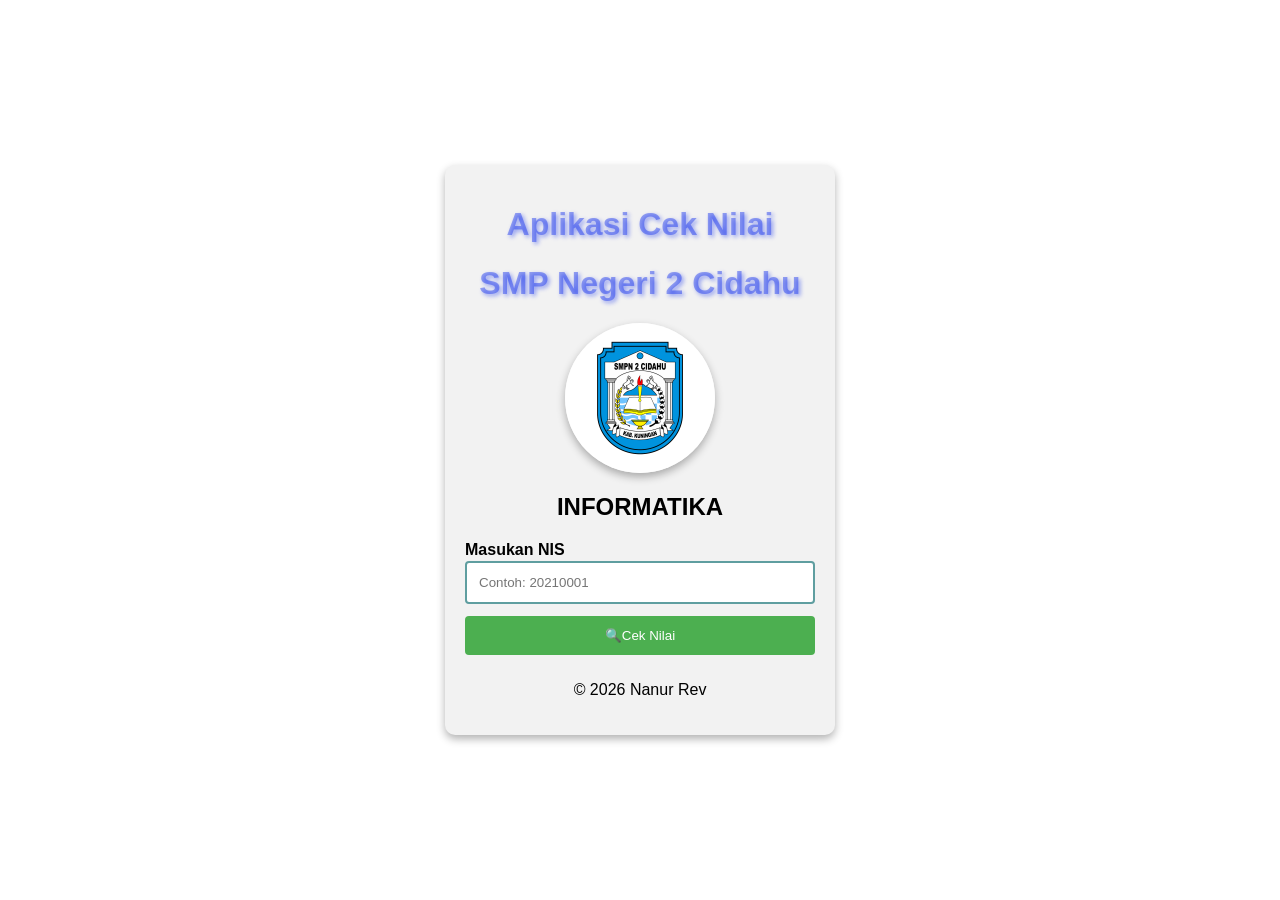
==== index.html @ 74c72e2e "Update index.html" ====
<!DOCTYPE html>
<html lang="en">
<head>
    <meta charset="UTF-8">
    <meta name="viewport" content="width=device-width, initial-scale=1.0">
    <title>Cek Nilai</title>
    <link rel="stylesheet" href="style.css">
    </head>
<body>
    <div class="form-container">
        <h1>Aplikasi Cek Nilai</h1>
        <h1>SMP Negeri 2 Cidahu</h1>
        <img src="Img/Logo_Sch.png" alt="Logo Sekolah" class="logo-pict">
        <h2>INFORMATIKA</h2>
            <label for="nis">Masukan NIS</label>
            <input type="text" id="search" placeholder="Contoh: 20210001">
            <button onclick="searchData()">🔍Cek Nilai</button>
            <script>
                function searchData() {
                    const input = document.getElementById('search');
                    const query = input.value.trim().toLowerCase();

                    if (query === "") {
                        // Jika input kosong
                        input.classList.add("shake");
                        input.placeholder = "⚠️ Isi nis di sini!";
                        input.focus(); // arahkan fokus ke input
                        setTimeout(() => input.classList.remove("shake"), 300);
                    } else {
                        // Jika input sudah diisi, pindah kehalaman berikutnya
                        window.location.href = `result.html?search=${encodeURIComponent(query)}`;
                    }
                }
            </script>
        <p>&copy; 2026 Nanur Rev</p>
    </div>
</body>

</html>
---- style.css ----
body {
            margin: 0;
            height: 100vh;
            display: flex;
            flex-wrap: wrap;
            justify-content: center;
            align-items: center;
            background-color:white;
            font-family: 'Arial Narrow', Arial, sans-serif;
        }
        .logo-pict {
            width: 150px;
            height: 150px;
            border-radius: 50%;
            object-fit: contain;
            display: block;
            margin: auto;
            box-shadow: 0 4px 8px rgba(0, 0, 0, 0.3);
        }
        .form-container {
            width: 350px;
            /* display: grid;
            place-items: center; */
            border-radius: 10px;
            background-color: #f2f2f2;
            padding: 20px;
            box-shadow: 0 4px 8px rgba(0, 0, 0, 0.3);
        }
        label {
            font-weight: bold;
        }
        input {
            width: 100%;
            padding: 12px;
            margin: 2px 0;
            display: inline-block;
            box-sizing: border-box;
            border: 2px solid cadetblue;
            border-radius: 4px;
            box-sizing: border-box;
        }
        input:focus {
            background-color: ghostwhite;
        }
        button {
            width: 100%;
            background-color: #4CAF50;
            color: white;
            padding: 12px;
            margin: 10px 0;
            border: none;
            border-radius: 4px;
            cursor: pointer;
        }
        button:hover {
            background-color:  #45a049;
        }
        h1 {
            text-align-last: center;
            color: rgba(4, 35, 237, 0.4);
            text-shadow: 2px 2px 4px;
        }
        h2 {
            text-align-last: center;
        }
        p {
            text-align-last: center;
        }

        table {
            font-family: arial, sans-serif;
            border-collapse: collapse;
            width: 100%;
        }

        td, th {
            border: 1px solid #dddddd;
            text-align: left;
            padding: 8px;
         }

        tr:nth-child(even) {
            background-color: #dddddd;
        }

        .btn-nav {
            align-items: center;
            background-color: #4CAF50;
            color: white;
            padding: 12px 24px;
            border: none;
            border-radius: 6px;
            cursor: pointer;
            font-size: 16px;
            transition: background-color 0.3s, transform 0.2s;
        }

        .btn-nav:hover {
            background-color: #45a049;
            transform: scale(1.05);
        }

        .btn-nav:active {
           background-color: #3e8e41;
        }

        .shake {
            animation: shake 0.3s;
        }
        @keyframes shake {
            0% { transform: translateX(0); }
            25% { transform: translateX(-5px); }
            50% { transform: translateX(5px); }
            75% { transform: translateX(-5px); }
            100% { transform: translateX(0); }
        }

        .pulse {
            width: 40px;
            height: 40px;
            background: #4CAF50;
            border-radius: 50%;
            margin: 50px auto;
            animation: pulse 1.5s infinite;
         }
            @keyframes pulse {
            0% { transform: scale(1); opacity: 1; }
            50% { transform: scale(1.5); opacity: 0.5; }
            100% { transform: scale(1); opacity: 1; }
        }
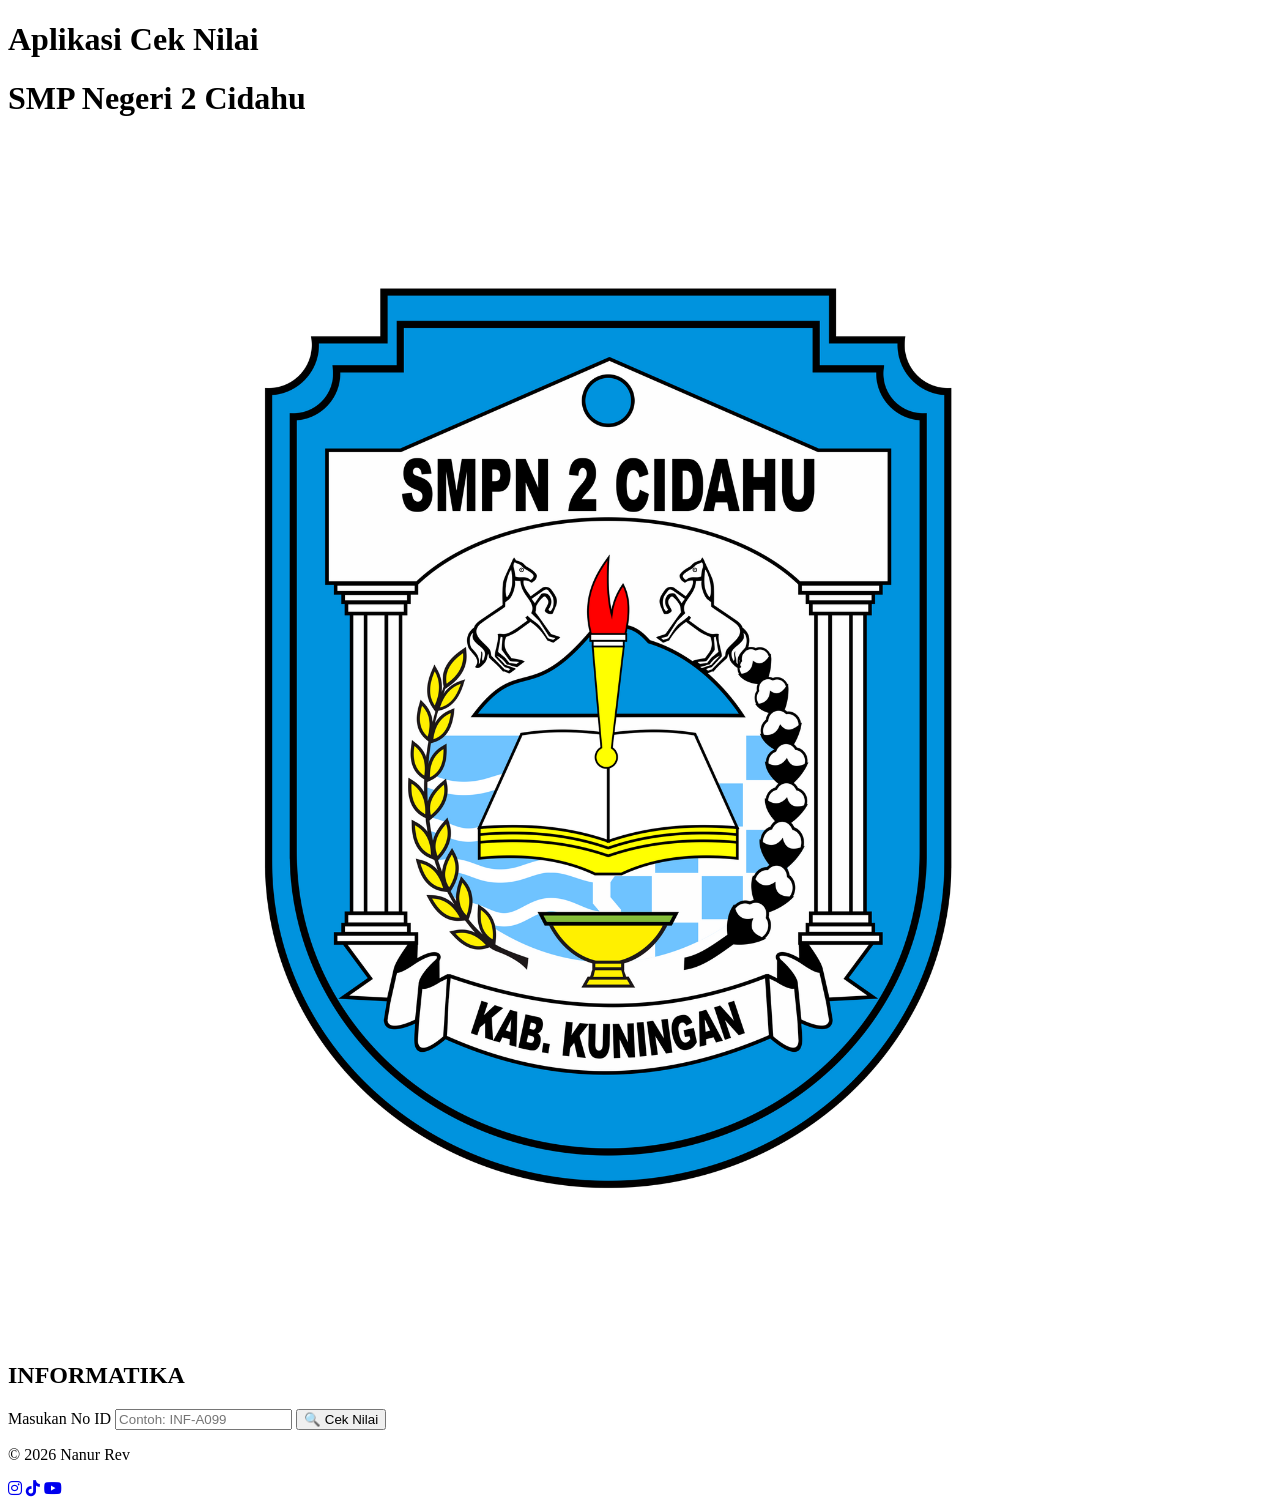
==== commit c88346bf: "Update index.html" ====
--- a/index.html
+++ b/index.html
@@ -4,7 +4,8 @@
     <meta charset="UTF-8">
     <meta name="viewport" content="width=device-width, initial-scale=1.0">
     <title>Cek Nilai</title>
-    <link rel="stylesheet" href="style.css">
+    <link rel="stylesheet" href="CSS/style_in.css">
+    <link rel="stylesheet" href="https://cdnjs.cloudflare.com/ajax/libs/font-awesome/6.5.0/css/all.min.css">
     </head>
 <body>
     <div class="form-container">
@@ -12,9 +13,9 @@
         <h1>SMP Negeri 2 Cidahu</h1>
         <img src="Img/Logo_Sch.png" alt="Logo Sekolah" class="logo-pict">
         <h2>INFORMATIKA</h2>
-            <label for="nis">Masukan NIS</label>
-            <input type="text" id="search" placeholder="Contoh: 20210001">
-            <button onclick="searchData()">🔍Cek Nilai</button>
+            <label for="nis">Masukan No ID</label>
+            <input type="text" id="search" placeholder="Contoh: INF-A099">
+            <button onclick="searchData()">🔍 Cek Nilai</button>
             <script>
                 function searchData() {
                     const input = document.getElementById('search');
@@ -33,7 +34,12 @@
                 }
             </script>
         <p>&copy; 2026 Nanur Rev</p>
+        <div class="social-media">
+        <a href="https://instagram.com/nanur.rev" target="_blank"><i class="fab fa-instagram"></i></a>
+        <a href="https://twitter.com/@nanur_rev" target="_blank"><i class="fab fa-tiktok"></i></a>
+        <a href="https://youtube.com/@NanurRev" target="_blank"><i class="fab fa-youtube"></i></a>
+        </div>
+
     </div>
 </body>
-
 </html>
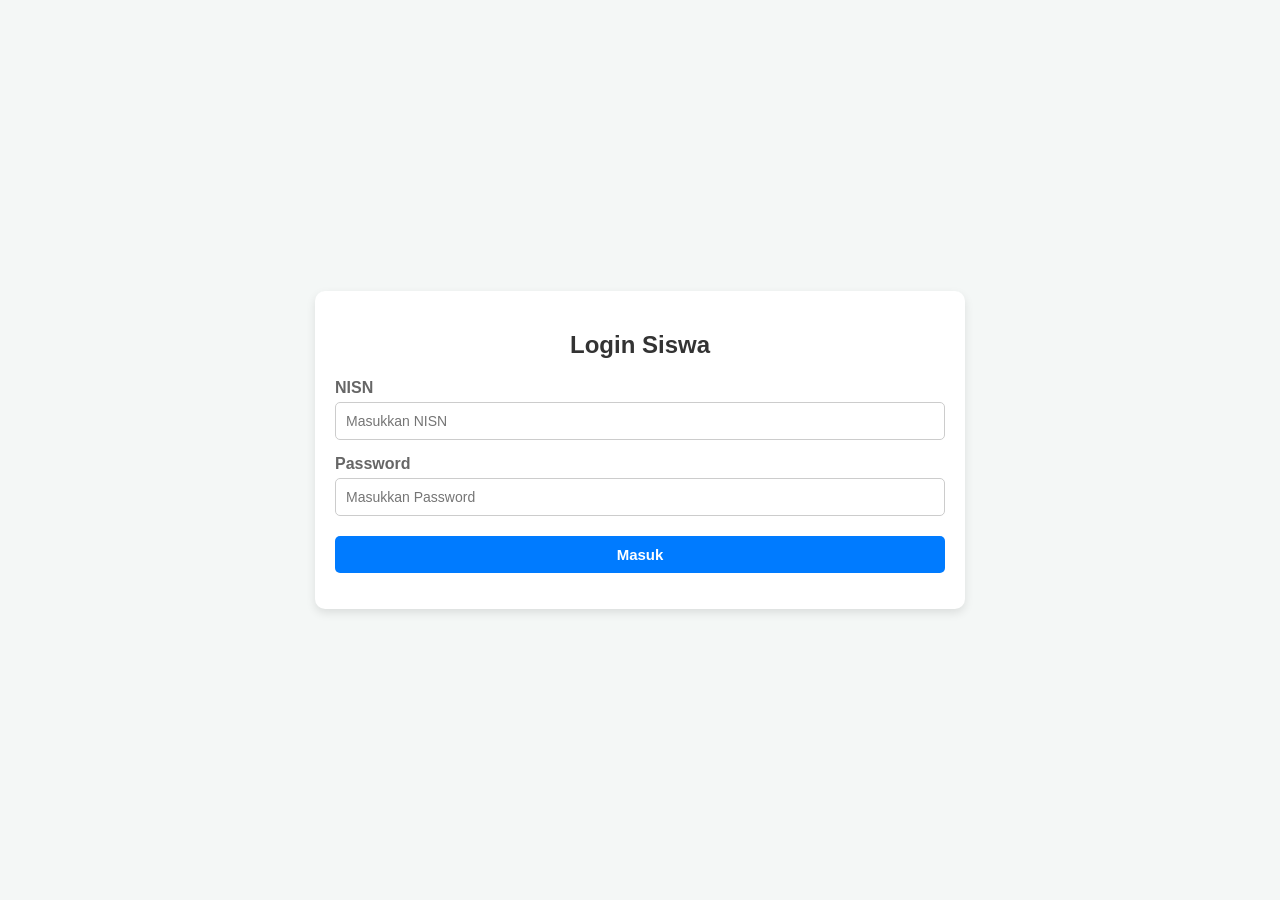
==== commit 7ea11125: "Update index.html" ====
--- a/index.html
+++ b/index.html
@@ -1,45 +1,345 @@
 <!DOCTYPE html>
-<html lang="en">
+<html lang="id">
 <head>
-    <meta charset="UTF-8">
-    <meta name="viewport" content="width=device-width, initial-scale=1.0">
-    <title>Cek Nilai</title>
-    <link rel="stylesheet" href="CSS/style_in.css">
-    <link rel="stylesheet" href="https://cdnjs.cloudflare.com/ajax/libs/font-awesome/6.5.0/css/all.min.css">
-    </head>
+  <meta charset="UTF-8">
+  <meta name="viewport" content="width=device-width, initial-scale=1.0">
+  <title>Sistem Cek Nilai Siswa</title>
+  
+  <!-- Pustaka html2pdf.js -->
+  <script src="https://cdnjs.cloudflare.com/ajax/libs/html2pdf.js/0.10.1/html2pdf.bundle.min.js"></script>
+
+  <style>
+    * { box-sizing: border-box; font-family: 'Segoe UI', Tahoma, Geneva, Verdana, sans-serif; }
+    
+    body { 
+      background-color: #f4f7f6; 
+      display: flex; 
+      justify-content: center; 
+      align-items: center; 
+      min-height: 100vh; 
+      margin: 0; 
+      padding: 10px; /* Dikurangi agar tidak sesak di HP */
+    }
+
+    .card { 
+      background: white; 
+      padding: 20px; 
+      border-radius: 10px; 
+      box-shadow: 0 4px 10px rgba(0,0,0,0.1); 
+      width: 100%; 
+      max-width: 650px; 
+    }
+
+    h2 { text-align: center; color: #333; margin-bottom: 20px; }
+    .form-group { margin-bottom: 15px; }
+    label { display: block; margin-bottom: 5px; color: #666; font-weight: 600; }
+    input { width: 100%; padding: 10px; border: 1px solid #ccc; border-radius: 5px; font-size: 14px; }
+    
+    .btn { width: 100%; padding: 10px; color: white; border: none; border-radius: 5px; font-size: 15px; cursor: pointer; font-weight: bold; margin-top: 5px; }
+    .btn-primary { background-color: #007bff; }
+    .btn-primary:hover { background-color: #0056b3; }
+    .btn-success { background-color: #28a745; }
+    .btn-success:hover { background-color: #218838; }
+    .btn-secondary { background-color: #17a2b8; }
+    .btn-secondary:hover { background-color: #138496; }
+    .btn-danger { background-color: #dc3545; }
+    .btn-danger:hover { background-color: #c82333; }
+
+    /* KOP SURAT RESPONSUIF */
+    .kop-surat { display: flex; align-items: center; justify-content: space-between; border-bottom: 3px double #000; padding-bottom: 10px; margin-bottom: 15px; }
+    .kop-logo { width: 60px; height: 60px; object-fit: contain; }
+    .kop-teks { text-align: center; flex-grow: 1; padding: 0 5px; }
+    .kop-teks h3 { margin: 0; font-size: 11px; text-transform: uppercase; font-weight: normal; color: #444; }
+    .kop-teks h1 { margin: 2px 0; font-size: 15px; text-transform: uppercase; color: #000; }
+    .kop-teks p { margin: 2px 0; font-size: 10px; color: #555; }
+
+    .judul-laporan { text-align: center; font-size: 14px; margin: 12px 0; font-weight: bold; text-decoration: underline; text-transform: uppercase; }
+
+    /* USER INFO RESPONSIVE */
+    .user-info { 
+      display: flex; 
+      justify-content: space-between; 
+      align-items: center; 
+      margin-bottom: 15px; 
+      padding: 10px 12px; 
+      background: #f8f9fa; 
+      border: 1px solid #e9ecef; 
+      border-radius: 8px; 
+    }
+    .user-details { line-height: 1.6; font-size: 13px; }
+    .foto-siswa { 
+      width: 60px; 
+      height: 80px; 
+      object-fit: cover; 
+      border: 1px solid #ccc; 
+      border-radius: 4px; 
+      background-color: #eee;
+      flex-shrink: 0;
+    }
+
+    /* CONTAINER TABEL SUPAYA BISA DI-SCROLL DI HP */
+    .table-responsive {
+      width: 100%;
+      overflow-x: auto;
+      -webkit-overflow-scrolling: touch;
+      margin-top: 10px;
+    }
+
+    table { width: 100%; border-collapse: collapse; min-width: 450px; }
+    th, td { border: 1px solid #333; padding: 6px 8px; text-align: center; font-size: 13px; }
+    th { background-color: #007bff; color: white; }
+    td.text-left { text-align: left; }
+    
+    .hidden { display: none; }
+    .error { color: red; text-align: center; margin-top: 10px; font-weight: bold; }
+
+    /* AREA TANDA TANGAN RESPONSIVE */
+    .ttd-container { display: flex; justify-content: space-between; margin-top: 30px; page-break-inside: avoid; }
+    .ttd-box { text-align: center; width: 48%; font-size: 12px; }
+    .ttd-space { height: 50px; }
+    .ttd-nama { font-weight: bold; text-decoration: underline; }
+    .ttd-nip { font-size: 11px; color: #333; }
+
+    .action-buttons { margin-top: 20px; display: flex; flex-direction: column; gap: 8px; }
+
+    /* MEDIA QUERY UNTUK LAYAR HP KECIL (< 480px) */
+    @media screen and (max-width: 480px) {
+      .card { padding: 12px; }
+      .kop-logo { width: 45px; height: 45px; }
+      .kop-teks h1 { font-size: 13px; }
+      .kop-teks h3 { font-size: 9px; }
+      .kop-teks p { font-size: 8px; }
+      .user-details { font-size: 12px; }
+      .foto-siswa { width: 50px; height: 65px; }
+      th, td { padding: 5px 6px; font-size: 11px; }
+      .ttd-box { font-size: 10px; }
+      .ttd-space { height: 40px; }
+    }
+
+    /* PENGATURAN KHUSUS CETAK PRINTER / PDF */
+    @media print {
+      body { background: white; padding: 0; }
+      .card { box-shadow: none; border: none; width: 100%; max-width: 100%; padding: 0; }
+      .action-buttons, .btn-danger { display: none !important; }
+      .table-responsive { overflow-x: visible; }
+      table { min-width: 100%; }
+      th { background-color: #333 !important; color: white !important; -webkit-print-color-adjust: exact; }
+    }
+  </style>
+</head>
 <body>
-    <div class="form-container">
-        <h1>Aplikasi Cek Nilai</h1>
-        <h1>SMP Negeri 2 Cidahu</h1>
-        <img src="Img/Logo_Sch.png" alt="Logo Sekolah" class="logo-pict">
-        <h2>INFORMATIKA</h2>
-            <label for="nis">Masukan No ID</label>
-            <input type="text" id="search" placeholder="Contoh: INF-A099">
-            <button onclick="searchData()">🔍 Cek Nilai</button>
-            <script>
-                function searchData() {
-                    const input = document.getElementById('search');
-                    const query = input.value.trim().toLowerCase();
-
-                    if (query === "") {
-                        // Jika input kosong
-                        input.classList.add("shake");
-                        input.placeholder = "⚠️ Isi nis di sini!";
-                        input.focus(); // arahkan fokus ke input
-                        setTimeout(() => input.classList.remove("shake"), 300);
-                    } else {
-                        // Jika input sudah diisi, pindah kehalaman berikutnya
-                        window.location.href = `result.html?search=${encodeURIComponent(query)}`;
-                    }
-                }
-            </script>
-        <p>&copy; 2026 Nanur Rev</p>
-        <div class="social-media">
-        <a href="https://instagram.com/nanur.rev" target="_blank"><i class="fab fa-instagram"></i></a>
-        <a href="https://twitter.com/@nanur_rev" target="_blank"><i class="fab fa-tiktok"></i></a>
-        <a href="https://youtube.com/@NanurRev" target="_blank"><i class="fab fa-youtube"></i></a>
+
+  <!-- Halaman Login -->
+  <div id="loginPage" class="card">
+    <h2>Login Siswa</h2>
+    <form id="loginForm">
+      <div class="form-group">
+        <label for="nisn">NISN</label>
+        <input type="text" id="nisn" placeholder="Masukkan NISN" required>
+      </div>
+      <div class="form-group">
+        <label for="password">Password</label>
+        <input type="password" id="password" placeholder="Masukkan Password" required>
+      </div>
+      <button type="submit" id="btnLogin" class="btn btn-primary">Masuk</button>
+    </form>
+    <p id="loginError" class="error"></p>
+  </div>
+
+  <!-- Halaman Dashboard / Nilai -->
+  <div id="dashboardPage" class="card hidden">
+    <div id="areaCetak">
+      <!-- KOP SURAT SEKOLAH -->
+      <div class="kop-surat">
+        <img src="Img/Logo_Spendaci.png" alt="Logo Sekolah" class="kop-logo">
+        <div class="kop-teks">
+          <h3>PEMERINTAH KABUPATEN KUNINGAN</h3>
+          <h1>SMP NEGERI 2 CIDAHU</h1>
+          <p>Jalan Raya Cikeusik - Cidahu - Kuningan, Jawa Barat 45595</p>
+          <p>Email: smpn2cidahu@gmail.com</p>
         </div>
-
+      </div>
+
+      <div class="judul-laporan">Laporan Hasil Belajar Siswa</div>
+
+      <!-- KOTAK DATA SISWA + FOTO DI SEBELAH KANAN -->
+      <div class="user-info">
+        <div class="user-details">
+          <strong>Nama Siswa:</strong> <span id="namaSiswa"></span><br>
+          <strong>NIS / NISN:</strong> <span id="nisnSiswa"></span>
+        </div>
+        <img id="fotoSiswa" src="Img/RAESA ALDIANSAH.JPG" alt="Foto Siswa" class="foto-siswa">
+      </div>
+    <div class="table-responsive">
+      <table>
+        <thead>
+          <tr>
+            <th>Mata Pelajaran</th>
+            <th>Semester</th>
+            <th>Kategori / Jenis</th>
+            <th>Nilai</th>
+          </tr>
+        </thead>
+        <tbody id="tabelNilai">
+        </tbody>
+      </table>
     </div>
+      
+
+      <!-- AREA TANDA TANGAN -->
+      <div class="ttd-container">
+        <div class="ttd-box">
+          <p>Mengetahui,<br>Orang Tua / Wali Siswa</p>
+          <div class="ttd-space"></div>
+          <p class="ttd-nama">( .................................... )</p>
+        </div>
+
+        <div class="ttd-box">
+          <p>Cidahu, <span id="tglCetak"></span><br>Guru Mata Pelajaran</p>
+          <div class="ttd-space"></div>
+          <p class="ttd-nama">Nana Nurdiyana, S.Kom.</p>
+          <p class="ttd-nip">NIP. 19940615 202221 1 005</p>
+        </div>
+      </div>
+
+    </div>
+
+    <!-- Tombol Aksi -->
+    <div class="action-buttons">
+      <button onclick="downloadPDF()" class="btn btn-success">📄 Simpan sebagai PDF</button>
+      <button onclick="cetakLaporan()" class="btn btn-secondary">🖨️ Cetak Langsung</button>
+      <button onclick="logout()" class="btn btn-danger">Keluar</button>
+    </div>
+  </div>
+
+  <script>
+    const API_URL = "https://script.google.com/macros/s/AKfycbyquhEZAYj7EZDA9qObnnkIrLTqiuojGmnao8xssUaUvQGplWAaFDLzE9G_rLqejOj_/exec";
+
+    document.addEventListener("DOMContentLoaded", function() {
+      const options = { year: 'numeric', month: 'long', day: 'numeric' };
+      const today = new Date().toLocaleDateString('id-ID', options);
+      document.getElementById("tglCetak").innerText = today;
+    });
+
+    document.getElementById("loginForm").addEventListener("submit", function(e) {
+      e.preventDefault();
+      
+      const nisn = document.getElementById("nisn").value.trim();
+      const password = document.getElementById("password").value.trim();
+      const btnLogin = document.getElementById("btnLogin");
+      const loginError = document.getElementById("loginError");
+
+      if (API_URL === "URL_WEB_APP_GOOGLE_SCRIPT_KAMU" || !API_URL) {
+        loginError.innerText = "Error: Masukkan URL Google Apps Script pada variabel API_URL!";
+        return;
+      }
+
+      btnLogin.innerText = "Memproses...";
+      btnLogin.disabled = true;
+      loginError.innerText = "";
+
+      const targetUrl = `${API_URL}?action=login&nisn=${encodeURIComponent(nisn)}&password=${encodeURIComponent(password)}`;
+
+      fetch(targetUrl, { method: "GET", redirect: "follow" })
+        .then(res => res.json())
+        .then(data => {
+          btnLogin.innerText = "Masuk";
+          btnLogin.disabled = false;
+
+          if (data.status === "success") {
+            document.getElementById("loginPage").classList.add("hidden");
+            document.getElementById("dashboardPage").classList.remove("hidden");
+            
+            document.getElementById("namaSiswa").innerText = data.nama;
+            document.getElementById("nisnSiswa").innerText = data.nisn;
+
+            // Memasang URL foto siswa jika tersedia di database
+            if (data.foto) {
+              document.getElementById("fotoSiswa").src = data.foto;
+            }
+
+            loadNilai(data.nisn);
+          } else {
+            loginError.innerText = data.message || "NISN atau Password salah!";
+          }
+        })
+        .catch(err => {
+          console.error("Error Fetch:", err);
+          btnLogin.innerText = "Masuk";
+          btnLogin.disabled = false;
+          loginError.innerText = "Gagal terhubung ke server.";
+        });
+    });
+
+    function loadNilai(nisn) {
+      const tabelNilai = document.getElementById("tabelNilai");
+      tabelNilai.innerHTML = "<tr><td colspan='4'>Memuat nilai...</td></tr>";
+
+      const targetUrl = `${API_URL}?action=getNilai&nisn=${encodeURIComponent(nisn)}`;
+
+      fetch(targetUrl, { method: "GET", redirect: "follow" })
+        .then(res => res.json())
+        .then(res => {
+          if (!res.data || res.data.length === 0) {
+            tabelNilai.innerHTML = "<tr><td colspan='4'>Belum ada data nilai.</td></tr>";
+            return;
+          }
+
+          renderTabelNilai(res.data);
+        })
+        .catch(err => {
+          console.error("Error load nilai:", err);
+          tabelNilai.innerHTML = "<tr><td colspan='4' style='color:red;'>Gagal mengambil data nilai.</td></tr>";
+        });
+    }
+
+    function renderTabelNilai(data) {
+      const tabelNilai = document.getElementById("tabelNilai");
+      tabelNilai.innerHTML = "";
+
+      data.forEach(item => {
+        const totalTugas = item.daftarNilai.length;
+
+        item.daftarNilai.forEach((detail, index) => {
+          let tr = document.createElement("tr");
+
+          if (index === 0) {
+            tr.innerHTML += `<td rowspan="${totalTugas}" class="text-left" style="vertical-align: middle;"><b>${item.mapel}</b></td>`;
+            tr.innerHTML += `<td rowspan="${totalTugas}" style="vertical-align: middle;">${item.semester}</td>`;
+          }
+
+          tr.innerHTML += `<td class="text-left">${detail.jenis}</td>`;
+          tr.innerHTML += `<td><b>${detail.nilai}</b></td>`;
+
+          tabelNilai.appendChild(tr);
+        });
+      });
+    }
+
+    function downloadPDF() {
+      const element = document.getElementById("areaCetak");
+      const nisn = document.getElementById("nisnSiswa").innerText;
+
+      const opt = {
+        margin:       [10, 10, 10, 10],
+        filename:     `Laporan_Nilai_${nisn}.pdf`,
+        image:        { type: 'jpeg', quality: 0.98 },
+        html2canvas:  { scale: 2 },
+        jsPDF:        { unit: 'mm', format: 'a4', orientation: 'portrait' }
+      };
+
+      html2pdf().set(opt).from(element).save();
+    }
+
+    function cetakLaporan() {
+      window.print();
+    }
+
+    function logout() {
+      document.getElementById("dashboardPage").classList.add("hidden");
+      document.getElementById("loginPage").classList.remove("hidden");
+      document.getElementById("loginForm").reset();
+    }
+  </script>
 </body>
 </html>
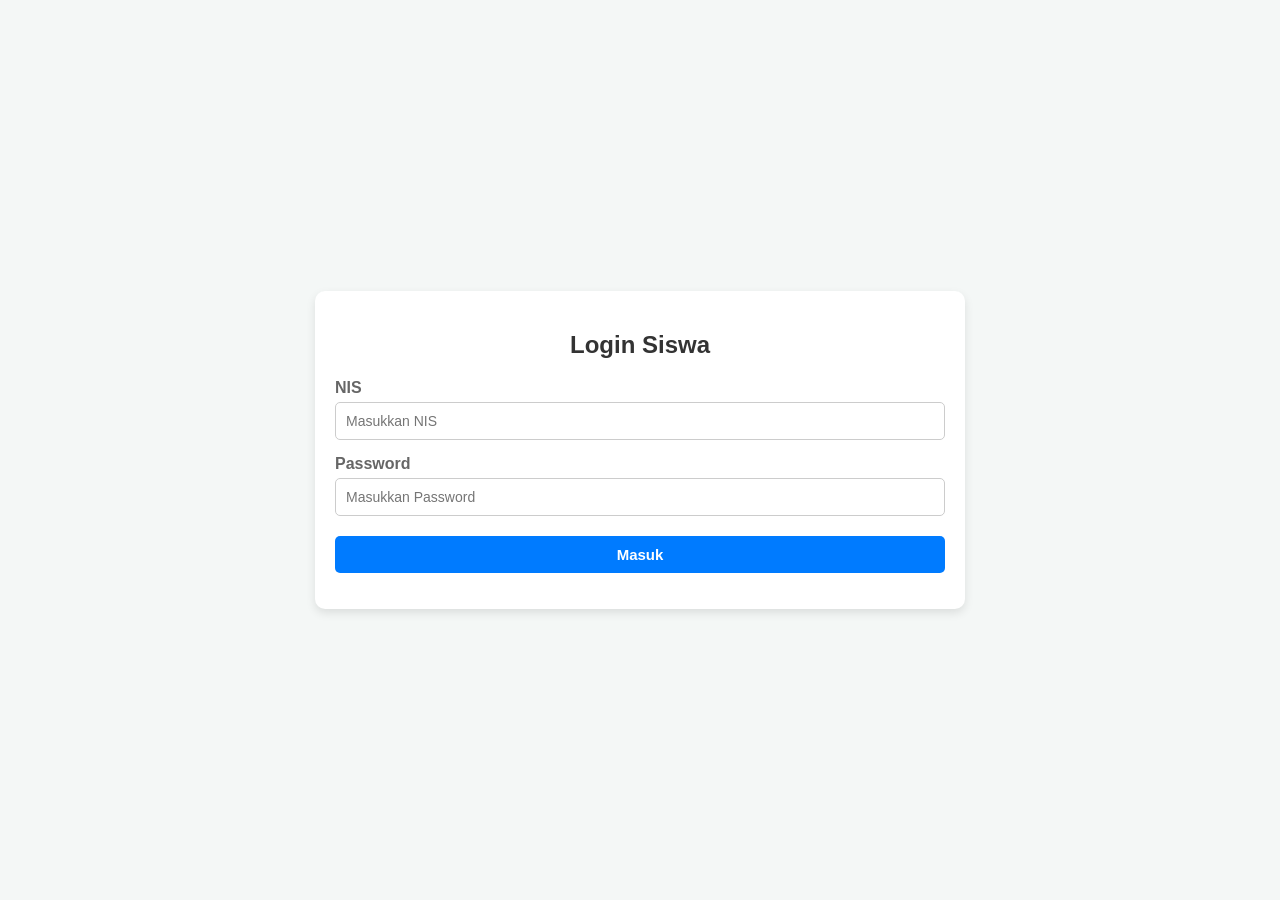
==== commit 8958b4be: "Update index.html" ====
--- a/index.html
+++ b/index.html
@@ -134,8 +134,8 @@
     <h2>Login Siswa</h2>
     <form id="loginForm">
       <div class="form-group">
-        <label for="nisn">NISN</label>
-        <input type="text" id="nisn" placeholder="Masukkan NISN" required>
+        <label for="nisn">NIS</label>
+        <input type="text" id="nisn" placeholder="Masukkan NIS" required>
       </div>
       <div class="form-group">
         <label for="password">Password</label>
@@ -151,7 +151,7 @@
     <div id="areaCetak">
       <!-- KOP SURAT SEKOLAH -->
       <div class="kop-surat">
-        <img src="Img/Logo_Spendaci.png" alt="Logo Sekolah" class="kop-logo">
+        <img src="Img/Logo-Sekolah.png" alt="Logo Sekolah" class="kop-logo">
         <div class="kop-teks">
           <h3>PEMERINTAH KABUPATEN KUNINGAN</h3>
           <h1>SMP NEGERI 2 CIDAHU</h1>
@@ -166,7 +166,7 @@
       <div class="user-info">
         <div class="user-details">
           <strong>Nama Siswa:</strong> <span id="namaSiswa"></span><br>
-          <strong>NIS / NISN:</strong> <span id="nisnSiswa"></span>
+          <strong>NIS:</strong> <span id="nisnSiswa"></span>
         </div>
         <img id="fotoSiswa" src="Img/RAESA ALDIANSAH.JPG" alt="Foto Siswa" class="foto-siswa">
       </div>
@@ -260,7 +260,7 @@
 
             loadNilai(data.nisn);
           } else {
-            loginError.innerText = data.message || "NISN atau Password salah!";
+            loginError.innerText = data.message || "NIS atau Password salah!";
           }
         })
         .catch(err => {
